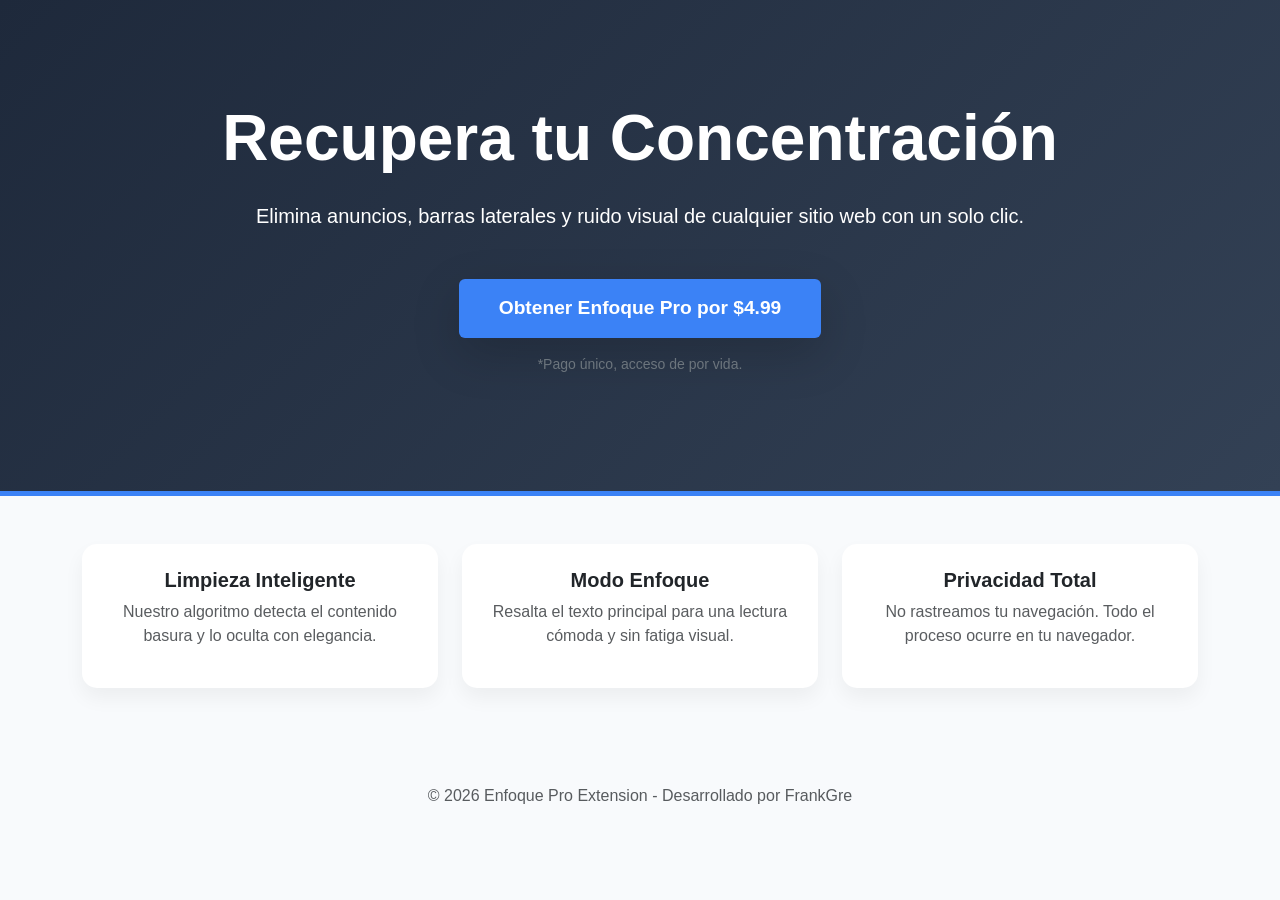
==== index.html @ 4eb4f14f "Rename Index.html to index.html" ====
<!DOCTYPE html>
<html lang="es">
<head>
    <meta charset="UTF-8">
    <meta name="viewport" content="width=device-width, initial-scale=1.0">
    <title>Enfoque Pro | Navega sin Distracciones</title>
    <!-- Bootstrap para el diseño profesional -->
    <link href="https://cdn.jsdelivr.net/npm/bootstrap@5.3.0/dist/css/bootstrap.min.css" rel="stylesheet">
    <style>
        body { font-family: 'Inter', sans-serif; background-color: #f8fafc; }
        .hero { 
            background: linear-gradient(135deg, #1e293b 0%, #334155 100%); 
            color: white; 
            padding: 100px 0; 
            border-bottom: 5px solid #3b82f6;
        }
        .btn-premium { 
            background-color: #3b82f6; 
            border: none; 
            padding: 15px 40px; 
            font-weight: bold; 
            font-size: 1.2rem;
            transition: 0.3s;
        }
        .btn-premium:hover { background-color: #2563eb; transform: translateY(-3px); color: white; }
        .card { border: none; box-shadow: 0 10px 20px rgba(0,0,0,0.05); border-radius: 15px; }
    </style>
</head>
<body>

    <!-- Sección Principal -->
    <header class="hero text-center">
        <div class="container">
            <h1 class="display-3 fw-bold mb-4">Recupera tu Concentración</h1>
            <p class="lead mb-5">Elimina anuncios, barras laterales y ruido visual de cualquier sitio web con un solo clic.</p>
            <!-- REEMPLAZA ESTO CON TU LINK DE STRIPE O PAYPAL CUANDO LO TENGAS -->
            <a href="#" class="btn btn-primary btn-premium shadow-lg">Obtener Enfoque Pro por $4.99</a>
            <p class="mt-3 text-secondary small">*Pago único, acceso de por vida.</p>
        </div>
    </header>

    <!-- Beneficios -->
    <section class="container my-5">
        <div class="row g-4 text-center">
            <div class="col-md-4">
                <div class="card p-4">
                    <h3 class="h5 fw-bold">Limpieza Inteligente</h3>
                    <p class="text-muted">Nuestro algoritmo detecta el contenido basura y lo oculta con elegancia.</p>
                </div>
            </div>
            <div class="col-md-4">
                <div class="card p-4">
                    <h3 class="h5 fw-bold">Modo Enfoque</h3>
                    <p class="text-muted">Resalta el texto principal para una lectura cómoda y sin fatiga visual.</p>
                </div>
            </div>
            <div class="col-md-4">
                <div class="card p-4">
                    <h3 class="h5 fw-bold">Privacidad Total</h3>
                    <p class="text-muted">No rastreamos tu navegación. Todo el proceso ocurre en tu navegador.</p>
                </div>
            </div>
        </div>
    </section>

    <footer class="text-center py-5 text-muted">
        <p>&copy; 2026 Enfoque Pro Extension - Desarrollado por FrankGre</p>
    </footer>

</body>
</html>
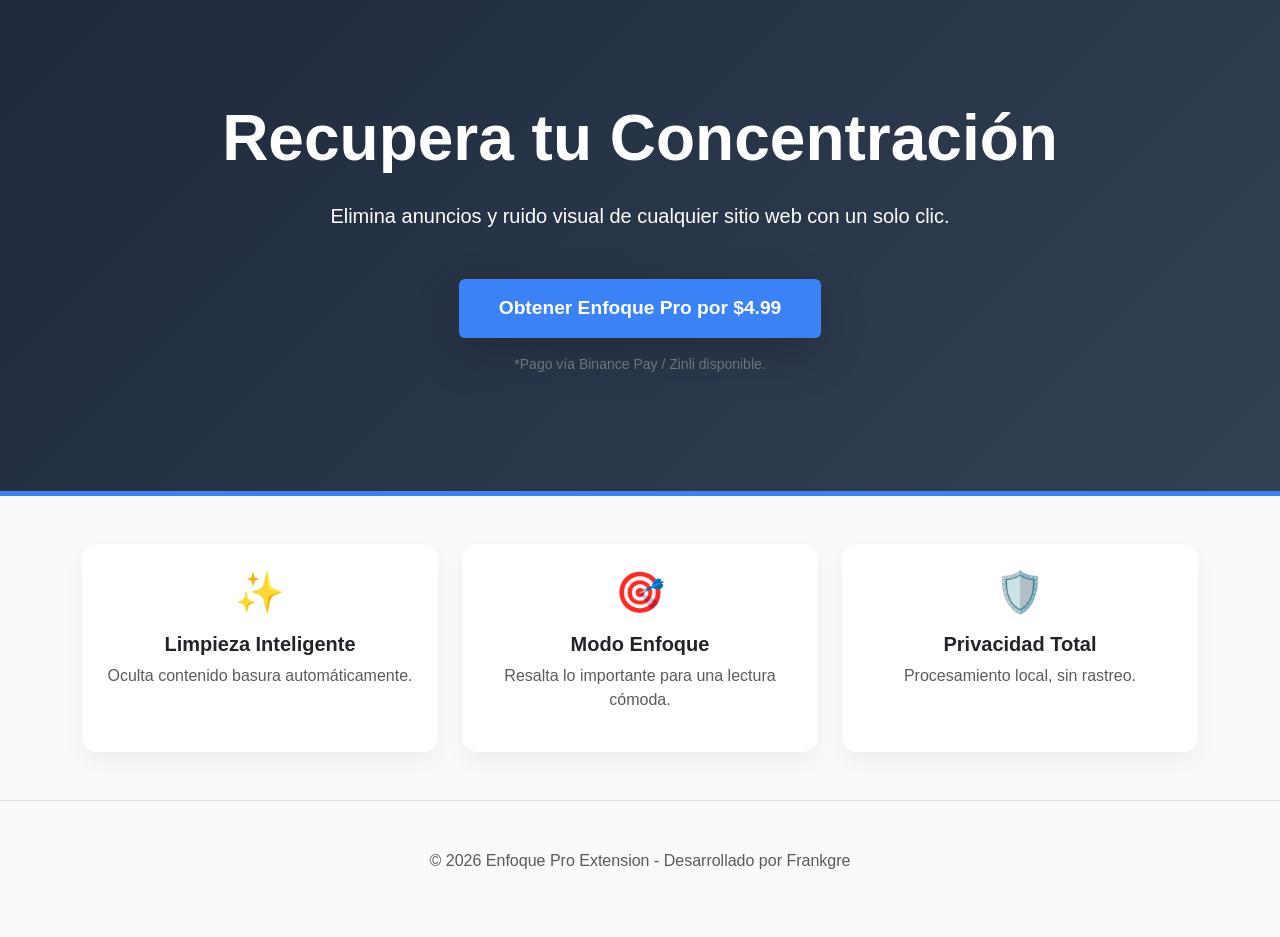
==== commit f1952f80: "Refactor HTML structure and update payment modal" ====
--- a/index.html
+++ b/index.html
@@ -4,7 +4,6 @@
     <meta charset="UTF-8">
     <meta name="viewport" content="width=device-width, initial-scale=1.0">
     <title>Enfoque Pro | Navega sin Distracciones</title>
-    <!-- Bootstrap para el diseño profesional -->
     <link href="https://cdn.jsdelivr.net/npm/bootstrap@5.3.0/dist/css/bootstrap.min.css" rel="stylesheet">
     <style>
         body { font-family: 'Inter', sans-serif; background-color: #f8fafc; }
@@ -24,48 +23,77 @@
         }
         .btn-premium:hover { background-color: #2563eb; transform: translateY(-3px); color: white; }
         .card { border: none; box-shadow: 0 10px 20px rgba(0,0,0,0.05); border-radius: 15px; }
+        .modal-content { border-radius: 20px; border: none; }
+        .binance-id { font-size: 1.8rem; letter-spacing: 2px; color: #f3ba2f; background: #1e2329; padding: 20px; border-radius: 10px; }
     </style>
 </head>
 <body>
 
-    <!-- Sección Principal -->
     <header class="hero text-center">
         <div class="container">
             <h1 class="display-3 fw-bold mb-4">Recupera tu Concentración</h1>
-            <p class="lead mb-5">Elimina anuncios, barras laterales y ruido visual de cualquier sitio web con un solo clic.</p>
-            <!-- REEMPLAZA ESTO CON TU LINK DE STRIPE O PAYPAL CUANDO LO TENGAS -->
-            <a href="#" class="btn btn-primary btn-premium shadow-lg">Obtener Enfoque Pro por $4.99</a>
-            <p class="mt-3 text-secondary small">*Pago único, acceso de por vida.</p>
+            <p class="lead mb-5">Elimina anuncios y ruido visual de cualquier sitio web con un solo clic.</p>
+            <button class="btn btn-primary btn-premium shadow-lg" data-bs-toggle="modal" data-bs-target="#binanceModal">
+                Obtener Enfoque Pro por $4.99
+            </button>
+            <p class="mt-3 text-secondary small">*Pago vía Binance Pay / Zinli disponible.</p>
         </div>
     </header>
 
-    <!-- Beneficios -->
     <section class="container my-5">
         <div class="row g-4 text-center">
             <div class="col-md-4">
-                <div class="card p-4">
+                <div class="card p-4 h-100">
+                    <div class="display-6 mb-3">✨</div>
                     <h3 class="h5 fw-bold">Limpieza Inteligente</h3>
-                    <p class="text-muted">Nuestro algoritmo detecta el contenido basura y lo oculta con elegancia.</p>
+                    <p class="text-muted">Oculta contenido basura automáticamente.</p>
                 </div>
             </div>
             <div class="col-md-4">
-                <div class="card p-4">
+                <div class="card p-4 h-100">
+                    <div class="display-6 mb-3">🎯</div>
                     <h3 class="h5 fw-bold">Modo Enfoque</h3>
-                    <p class="text-muted">Resalta el texto principal para una lectura cómoda y sin fatiga visual.</p>
+                    <p class="text-muted">Resalta lo importante para una lectura cómoda.</p>
                 </div>
             </div>
             <div class="col-md-4">
-                <div class="card p-4">
+                <div class="card p-4 h-100">
+                    <div class="display-6 mb-3">🛡️</div>
                     <h3 class="h5 fw-bold">Privacidad Total</h3>
-                    <p class="text-muted">No rastreamos tu navegación. Todo el proceso ocurre en tu navegador.</p>
+                    <p class="text-muted">Procesamiento local, sin rastreo.</p>
                 </div>
             </div>
         </div>
     </section>
 
-    <footer class="text-center py-5 text-muted">
-        <p>&copy; 2026 Enfoque Pro Extension - Desarrollado por FrankGre</p>
+    <!-- Modal de Pago -->
+    <div class="modal fade" id="binanceModal" tabindex="-1" aria-hidden="true">
+        <div class="modal-dialog modal-dialog-centered">
+            <div class="modal-content shadow">
+                <div class="modal-header">
+                    <h5 class="modal-title fw-bold">Pagar con Binance Pay</h5>
+                    <button type="button" class="btn-close" data-bs-dismiss="modal" aria-label="Close"></button>
+                </div>
+                <div class="modal-body text-center p-4">
+                    <p>Envía <strong>4.99 USDT</strong> a través de Binance Pay al ID:</p>
+                    <div class="binance-id mb-4 fw-bold">158583484</div>
+                    <p class="small text-muted">Tras el envío, haz clic abajo para enviarme el comprobante y recibir tu extensión.</p>
+                    <a href="https://wa.me/584242600964?text=Hola!%20Acabo%20de%20enviar%20los%204.99%20USDT%20por%20Binance.%20Aquí%20tienes%20el%20comprobante." 
+                       target="_blank" class="btn btn-success btn-lg w-100 fw-bold">
+                        Confirmar Pago por WhatsApp
+                    </a>
+                </div>
+                <div class="modal-footer justify-content-center border-0">
+                    <p class="text-muted small">¿Prefieres Zinli? Solicítalo por WhatsApp.</p>
+                </div>
+            </div>
+        </div>
+    </div>
+
+    <footer class="text-center py-5 text-muted border-top">
+        <p>&copy; 2026 Enfoque Pro Extension - Desarrollado por Frankgre</p>
     </footer>
 
+    <script src="https://cdn.jsdelivr.net/npm/bootstrap@5.3.0/dist/js/bootstrap.bundle.min.js"></script>
 </body>
 </html>
